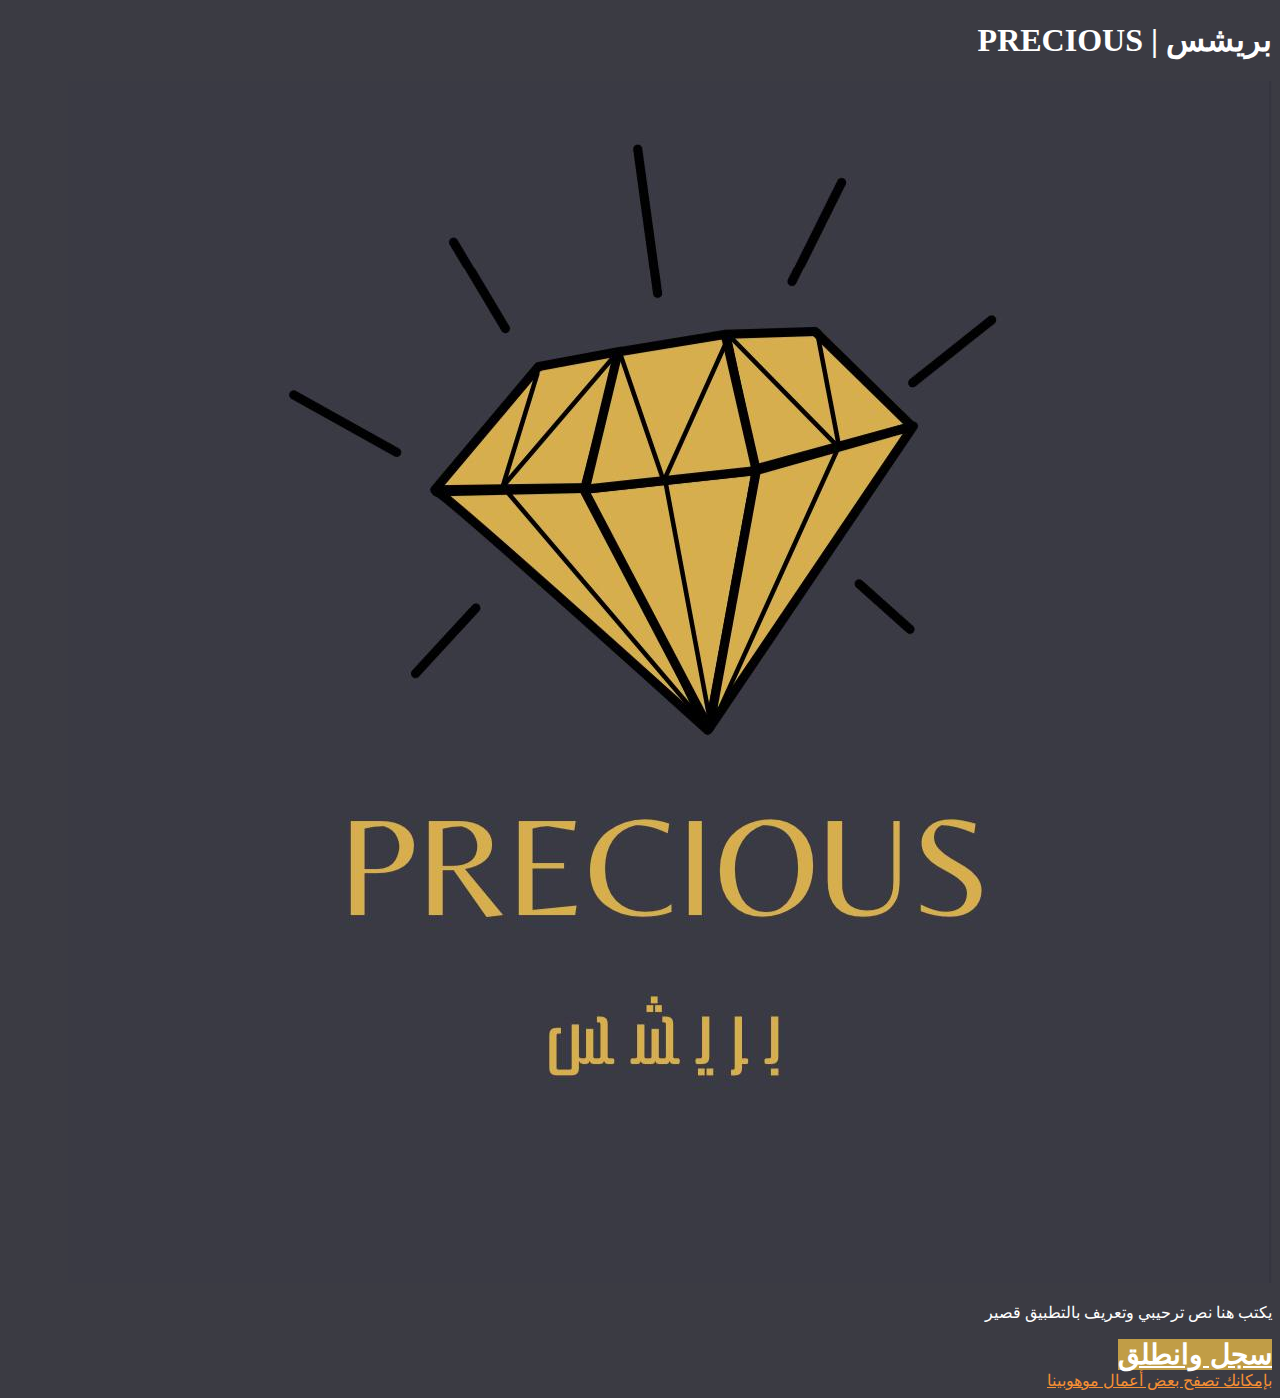
==== index.html @ 8883c732 "ver 1.0.0" ====
<!DOCTYPE html>
<html lang="ar" dir="rtl">

<head>
    <meta charset="UTF-8">
    <meta http-equiv="X-UA-Compatible" content="IE=edge">
    <meta name="viewport" content="width=device-width, initial-scale=1.0">

    <meta name="theme-color" content="#d7b04d" />

    <title>بريشس | PRECIOUS</title>

    <link rel="shortcut icon" href="res/img/logo.png" type="image/x-icon">
    <link rel="apple-touch-icon" href="res/img/logo.png">

    <link rel="manifest" href="/manifest.json">

    <link href="https://cdn.jsdelivr.net/npm/bootstrap@5.0.2/dist/css/bootstrap.min.css" rel="stylesheet"
        integrity="sha384-EVSTQN3/azprG1Anm3QDgpJLIm9Nao0Yz1ztcQTwFspd3yD65VohhpuuCOmLASjC" crossorigin="anonymous">
    <link rel="stylesheet" href="asset/css/app.css">
    <link rel="stylesheet" href="res/color/color.css">
</head>

<body class="bg-d">

    <div class="container">
        <div class="text-center my-5">
            <h1 class="whitey">بريشس | PRECIOUS</h1>
            <img src="res/img/logo.png" alt="" class="img-fluid">
            <p class="whitey">يكتب هنا نص ترحيبي وتعريف بالتطبيق قصير</p>
            <a href="" class="btn btn-g w80 py-1" id="btn-go">سجل وانطلق</a><br>
            <a href="" class="o" id="link-skip">بإمكانك تصفح بعض أعمال موهوبينا</a>
        </div>
    </div>

    <script>
        if ('serviceWorker' in navigator) {
            navigator.serviceWorker.register('/sw.js')
                .then(function (reg) {
                    console.log('SW Registered', reg);
                })
                .catch(function (err) {
                    console.log('SW Not Registered', err);
                });
        }
    </script>

    <script src="https://cdn.jsdelivr.net/npm/bootstrap@5.0.2/dist/js/bootstrap.bundle.min.js"
        integrity="sha384-MrcW6ZMFYlzcLA8Nl+NtUVF0sA7MsXsP1UyJoMp4YLEuNSfAP+JcXn/tWtIaxVXM"
        crossorigin="anonymous"></script>
</body>

</html>
---- asset/css/app.css ----
/* general css ele */

.w80 {
    width: 80%;
}

.bg-d {
    background-color: #3b3b43;
}

.color-white {
    color: white;
}

.btn-g {
    color: #fff;
    background-color: #C19D46;
    border-color: #C19D46;
}

.btn-g:hover {
    color: #000;
    background-color: #D7B04D;
    border-color: #D7B04D;
}

/* main page */

#btn-go{
    font-size: 28px;
    font-weight: bold;
}

#link-skip:hover{
    color: #fecf47ff;
}
---- res/color/color.css ----
/* CSS HEX */

.d {
    /* --onyx */
    color: #3a3a44ff;
}

.g1 {
    /* --field-drab */
    color: #6d5726ff;
}

.g2 {
    /* --satin-sheen-goldc */
    color: #c19d46ff;
}

.g3 {
    /* --gold-metallic */
    color: #d7b04dff;
}

.g4 {
    /* --sunglow */
    color: #fecf47ff;
}

.o {
    /* --cadmium-orange */
    color: #f68f34ff;
}

.whitey{
    color:#fff;
}

.blacky{
    color:#000;
}
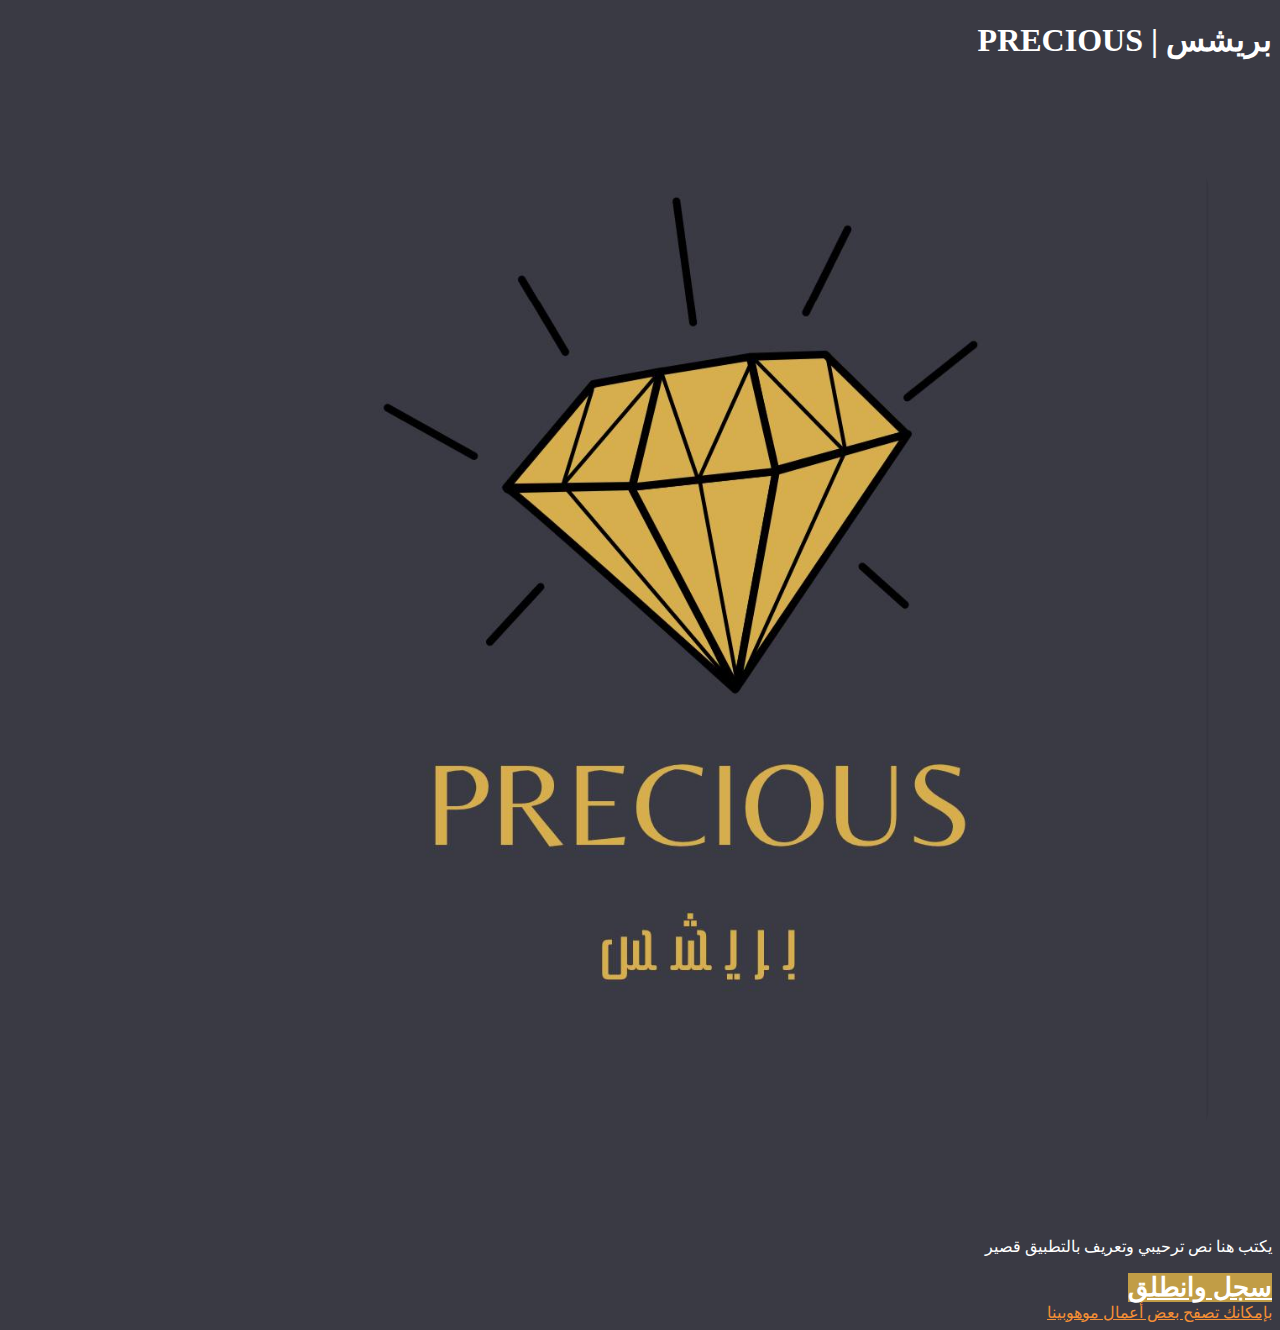
==== commit 633bd207: "ver 1.0.0" ====
--- a/index.html
+++ b/index.html
@@ -26,10 +26,10 @@
     <div class="container">
         <div class="text-center my-5">
             <h1 class="whitey">بريشس | PRECIOUS</h1>
-            <img src="res/img/logo.png" alt="" class="img-fluid">
-            <p class="whitey">يكتب هنا نص ترحيبي وتعريف بالتطبيق قصير</p>
-            <a href="" class="btn btn-g w80 py-1" id="btn-go">سجل وانطلق</a><br>
-            <a href="" class="o" id="link-skip">بإمكانك تصفح بعض أعمال موهوبينا</a>
+            <img src="res/img/logo.png" alt="" id="img-logo" class="img-fluid">
+            <p class="whitey f-din mb-4">يكتب هنا نص ترحيبي وتعريف بالتطبيق قصير</p>
+            <a href="" class="btn btn-g w80 py-2 f-din" id="btn-go">سجل وانطلق</a><br>
+            <a href="" class="o my-1" id="link-skip f-din">بإمكانك تصفح بعض أعمال موهوبينا</a>
         </div>
     </div>
 
--- a/asset/css/app.css
+++ b/asset/css/app.css
@@ -1,11 +1,16 @@
 /* general css ele */
+
+@font-face {
+    font-family: DIN;
+    src: url(res/font/DINArabic-Regular.ttf);
+}
+
+.f-din {
+    font-family: DIN;
+}
 
 .w80 {
     width: 80%;
-}
-
-.bg-d {
-    background-color: #3b3b43;
 }
 
 .color-white {
@@ -24,13 +29,30 @@
     border-color: #D7B04D;
 }
 
+body::-webkit-scrollbar {
+    display: none;
+}
+
+body {
+    -ms-overflow-style: none;
+    /* IE and Edge */
+    scrollbar-width: none;
+    /* Firefox */
+}
+
 /* main page */
 
-#btn-go{
-    font-size: 28px;
+#btn-go {
+    font-size: 26px;
     font-weight: bold;
 }
 
-#link-skip:hover{
+#link-skip:hover {
     color: #fecf47ff;
+}
+
+#img-logo {
+    border-radius: 50px;
+    width: 80%;
+    margin: 5%;
 }--- a/res/color/color.css
+++ b/res/color/color.css
@@ -36,4 +36,42 @@
 
 .blacky{
     color:#000;
+}
+
+.bg-d {
+    /* --onyx */
+    background-color: #3a3a44ff;
+}
+
+.bg-g1 {
+    /* --field-drab */
+    background-color: #6d5726ff;
+}
+
+.bg-g2 {
+    /* --satin-sheen-goldc */
+    background-color: #c19d46ff;
+}
+
+.bg-g3 {
+    /* --gold-metallic */
+    background-color: #d7b04dff;
+}
+
+.bg-g4 {
+    /* --sunglow */
+    background-color: #fecf47ff;
+}
+
+.bg-o {
+    /* --cadmium-orange */
+    background-color: #f68f34ff;
+}
+
+.bg-whitey{
+    background-color:#fff;
+}
+
+.bg-blacky{
+    background-color:#000;
 }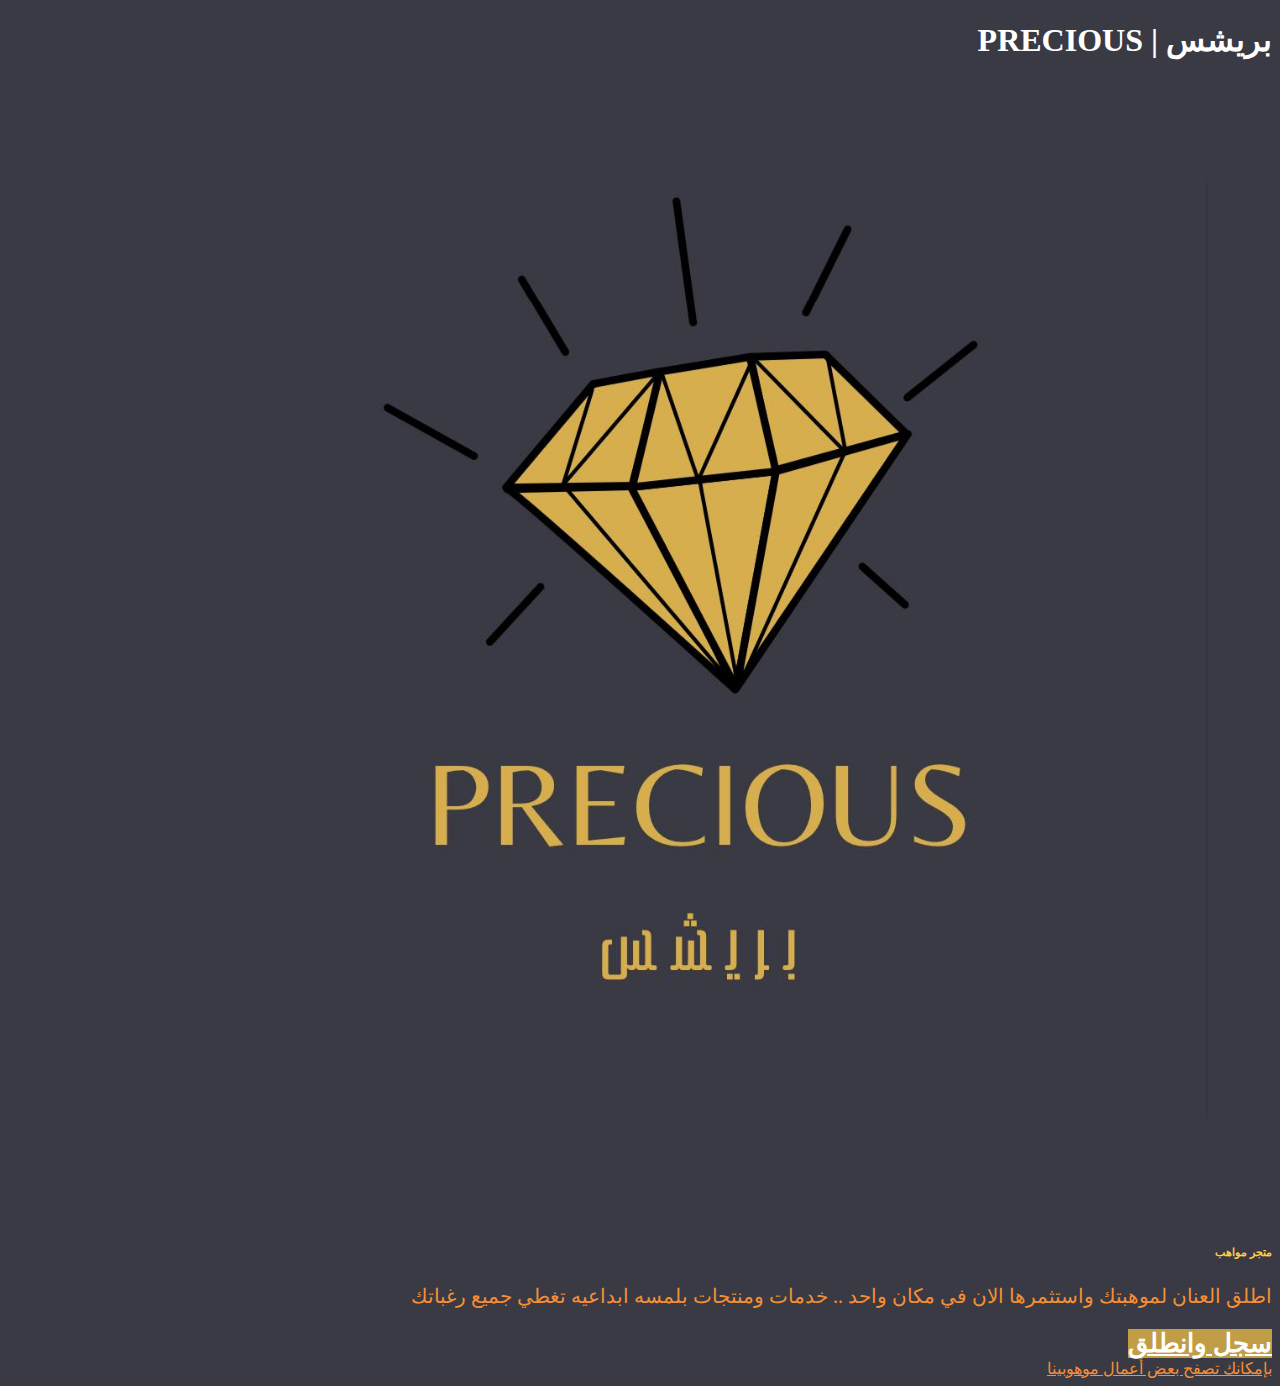
==== commit 64cf7d3c: "ver 1.0.0" ====
--- a/index.html
+++ b/index.html
@@ -15,6 +15,8 @@
 
     <link rel="manifest" href="/manifest.json">
 
+    <link rel="stylesheet" href="https://cdn.jsdelivr.net/npm/bootstrap-icons@1.5.0/font/bootstrap-icons.css">
+
     <link href="https://cdn.jsdelivr.net/npm/bootstrap@5.0.2/dist/css/bootstrap.min.css" rel="stylesheet"
         integrity="sha384-EVSTQN3/azprG1Anm3QDgpJLIm9Nao0Yz1ztcQTwFspd3yD65VohhpuuCOmLASjC" crossorigin="anonymous">
     <link rel="stylesheet" href="asset/css/app.css">
@@ -24,12 +26,14 @@
 <body class="bg-d">
 
     <div class="container">
-        <div class="text-center my-5">
+        <div class="text-center my-5 pt-4">
             <h1 class="whitey">بريشس | PRECIOUS</h1>
             <img src="res/img/logo.png" alt="" id="img-logo" class="img-fluid">
-            <p class="whitey f-din mb-4">يكتب هنا نص ترحيبي وتعريف بالتطبيق قصير</p>
-            <a href="" class="btn btn-g w80 py-2 f-din" id="btn-go">سجل وانطلق</a><br>
-            <a href="" class="o my-1" id="link-skip f-din">بإمكانك تصفح بعض أعمال موهوبينا</a>
+            <h6 class="f-din bold g4">متجر مواهب</h6>
+            <p class="o f-din mb-4 w90" id="txt-intro">اطلق العنان لموهبتك واستثمرها الان في مكان واحد ..
+                خدمات ومنتجات بلمسه ابداعيه تغطي جميع رغباتك</p>
+            <a href="auth/view/sign-up.html" class="btn btn-g w80 py-3 mb-2 f-din" id="btn-go">سجل وانطلق</a><br>
+            <a href="" class="o mt-4" id="link-skip f-din">بإمكانك تصفح بعض أعمال موهوبينا</a>
         </div>
     </div>
 
--- a/asset/css/app.css
+++ b/asset/css/app.css
@@ -9,8 +9,37 @@
     font-family: DIN;
 }
 
+.w90 {
+    width: 90%;
+}
 .w80 {
     width: 80%;
+}
+.w70 {
+    width: 70%;
+}
+.w60 {
+    width: 60%;
+}
+.w50 {
+    width: 50%;
+}
+.w40 {
+    width: 40%;
+}
+.w30 {
+    width: 30%;
+}
+.w20 {
+    width: 20%;
+}
+
+.w10 {
+    width: 10%;
+}
+
+.bold{
+    font-weight: bold;
 }
 
 .color-white {
@@ -55,4 +84,21 @@
     border-radius: 50px;
     width: 80%;
     margin: 5%;
+}
+
+#txt-intro{
+    font-size: 20px;
+    font-weight: 400;
+}
+
+/* auth pages  */
+
+#txt-optionOR{
+    border-top: 1px solid #ccc;
+    padding-top: 5%;
+}
+
+.social-icon{
+    color: #FECF47;
+    font-size: 38px;
 }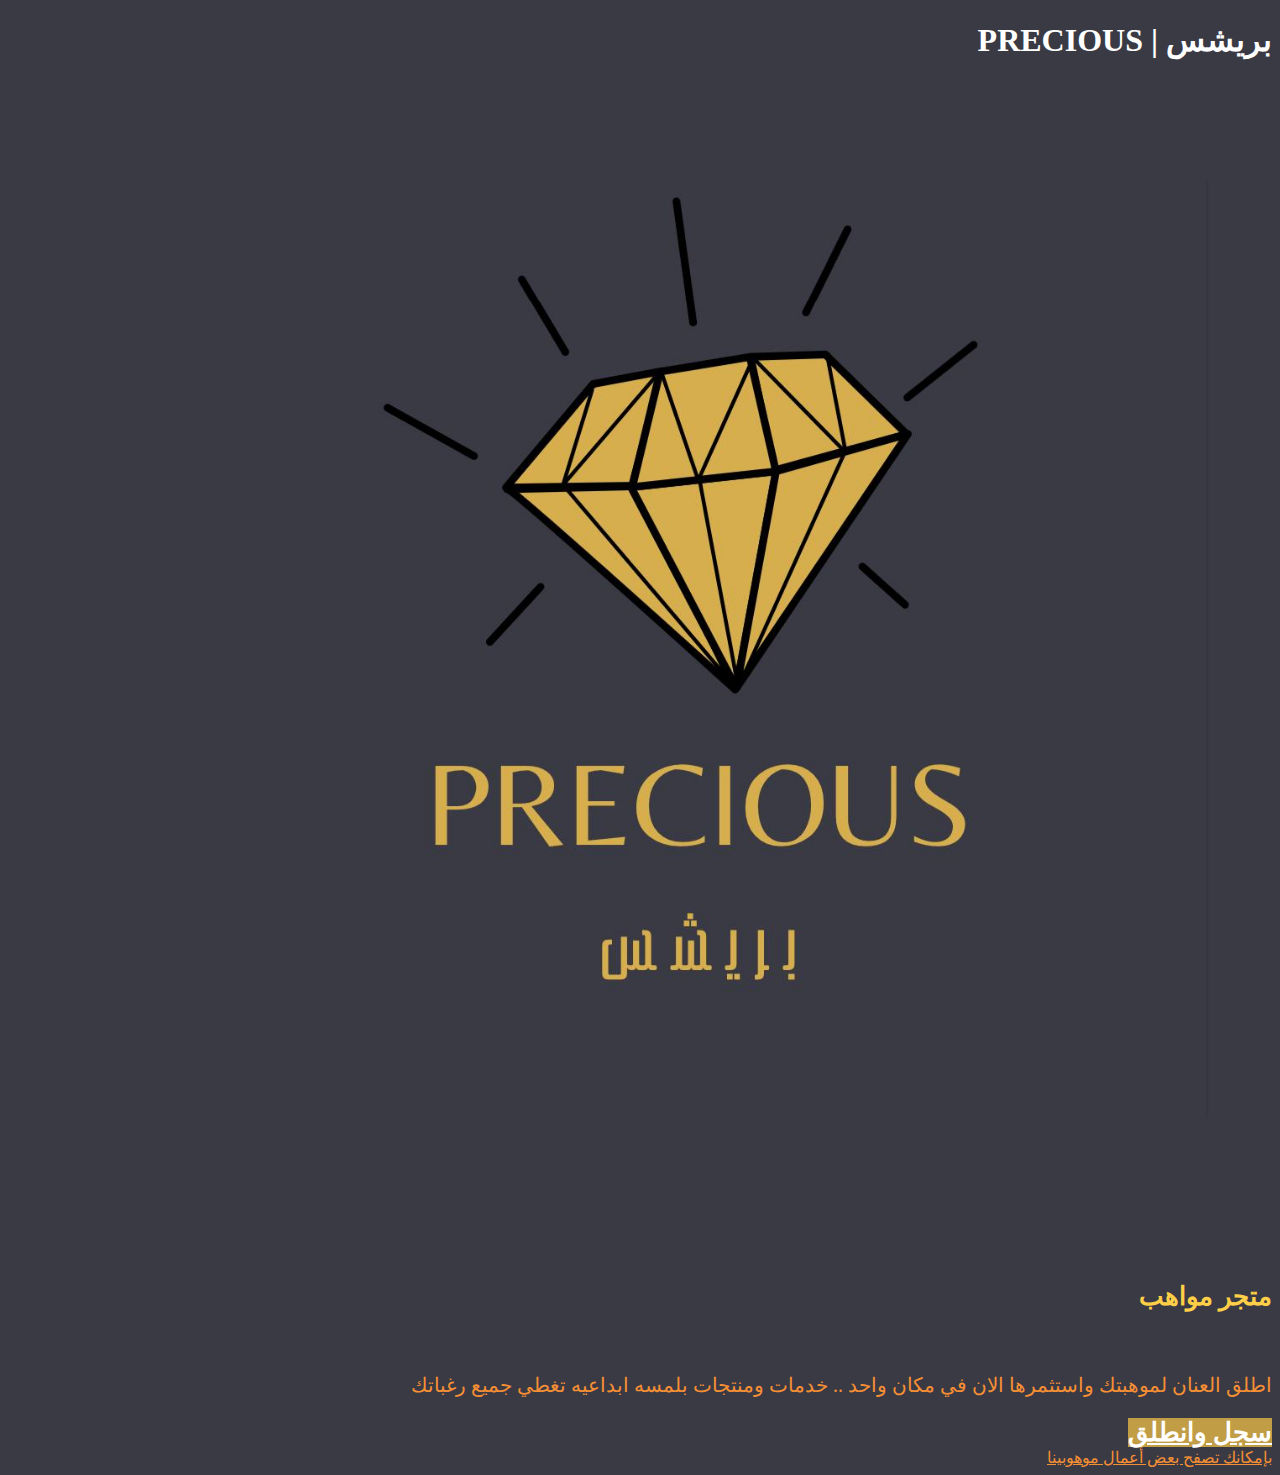
==== commit d52abb92: "ver 1.0.0" ====
--- a/index.html
+++ b/index.html
@@ -29,8 +29,8 @@
         <div class="text-center my-5 pt-4">
             <h1 class="whitey">بريشس | PRECIOUS</h1>
             <img src="res/img/logo.png" alt="" id="img-logo" class="img-fluid">
-            <h6 class="f-din bold g4">متجر مواهب</h6>
-            <p class="o f-din mb-4 w90" id="txt-intro">اطلق العنان لموهبتك واستثمرها الان في مكان واحد ..
+            <h6 class="f-din bold g4" style="font-size: 26px;">متجر مواهب</h6>
+            <p class="o f-din mb-4 w80 text-center" id="txt-intro">اطلق العنان لموهبتك واستثمرها الان في مكان واحد ..
                 خدمات ومنتجات بلمسه ابداعيه تغطي جميع رغباتك</p>
             <a href="auth/view/sign-up.html" class="btn btn-g w80 py-3 mb-2 f-din" id="btn-go">سجل وانطلق</a><br>
             <a href="" class="o mt-4" id="link-skip f-din">بإمكانك تصفح بعض أعمال موهوبينا</a>
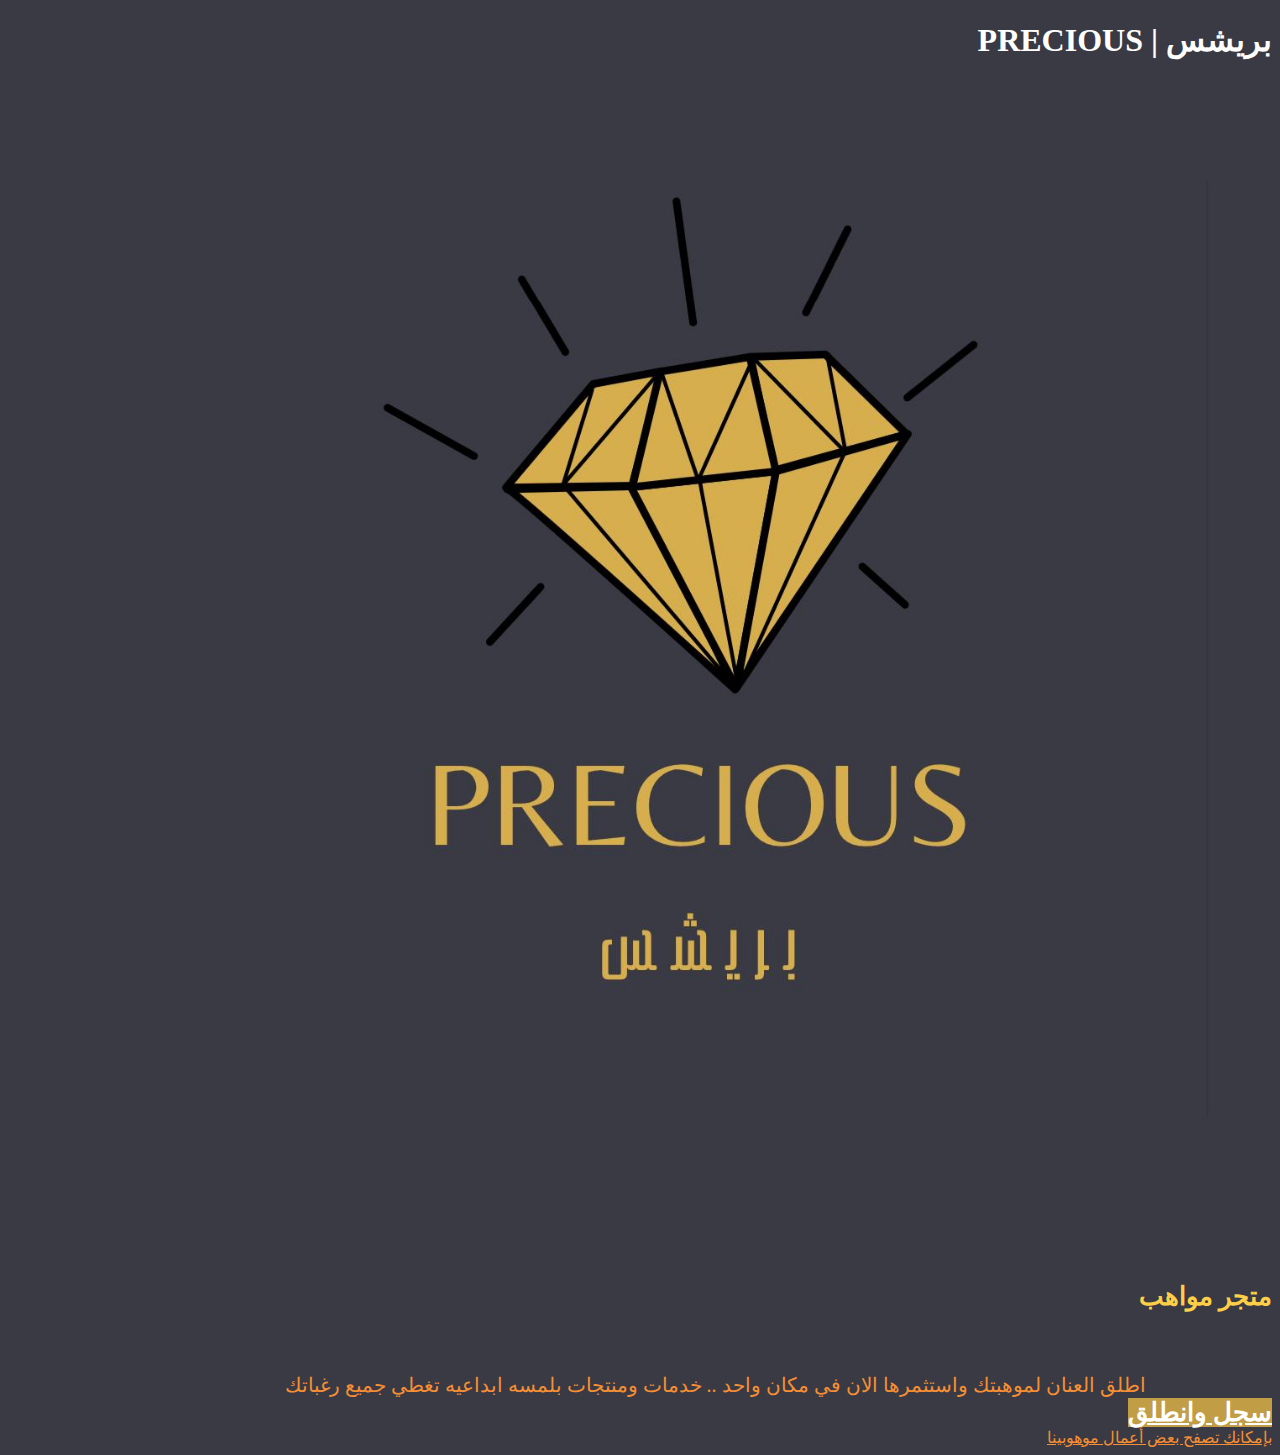
==== commit fa179def: "ver 1.0.0" ====
--- a/index.html
+++ b/index.html
@@ -29,8 +29,8 @@
         <div class="text-center my-5 pt-4">
             <h1 class="whitey">بريشس | PRECIOUS</h1>
             <img src="res/img/logo.png" alt="" id="img-logo" class="img-fluid">
-            <h6 class="f-din bold g4" style="font-size: 26px;">متجر مواهب</h6>
-            <p class="o f-din mb-4 w80 text-center" id="txt-intro">اطلق العنان لموهبتك واستثمرها الان في مكان واحد ..
+            <h6 class="bold g4" style="font-size: 26px;">متجر مواهب</h6>
+            <p class="o mb-4 w80 text-center" id="txt-intro">اطلق العنان لموهبتك واستثمرها الان في مكان واحد ..
                 خدمات ومنتجات بلمسه ابداعيه تغطي جميع رغباتك</p>
             <a href="auth/view/sign-up.html" class="btn btn-g w80 py-3 mb-2 f-din" id="btn-go">سجل وانطلق</a><br>
             <a href="" class="o mt-4" id="link-skip f-din">بإمكانك تصفح بعض أعمال موهوبينا</a>
--- a/asset/css/app.css
+++ b/asset/css/app.css
@@ -89,6 +89,7 @@
 #txt-intro{
     font-size: 20px;
     font-weight: 400;
+    margin: auto;
 }
 
 /* auth pages  */
